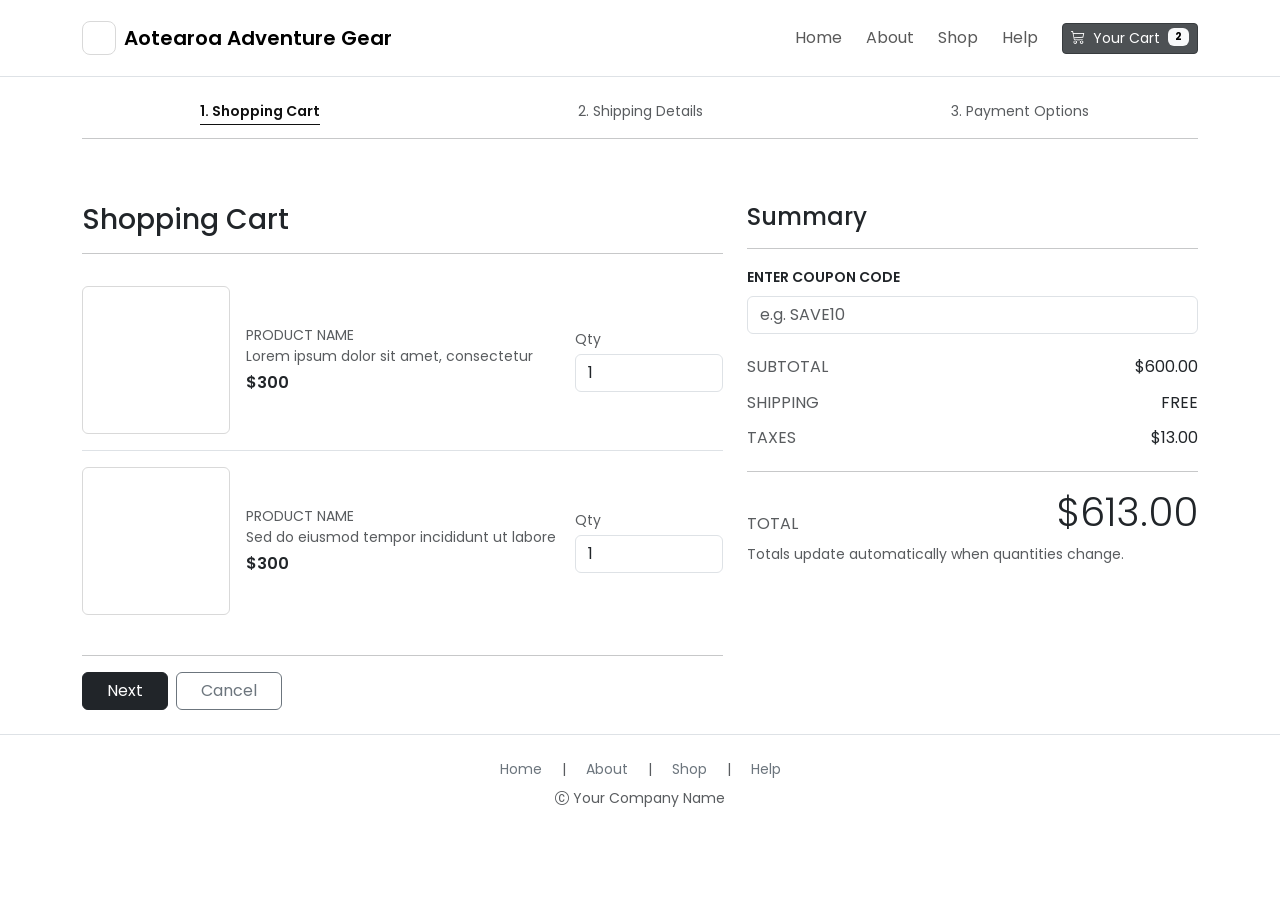
==== cart.html @ e8401b63 "Initial commit" ====
<!doctype html>
<html lang="en">
<head>
  <meta charset="utf-8" />
  <meta name="viewport" content="width=device-width, initial-scale=1" />
  <title>Aotearoa Adventure Gear | Cart</title>

  <link rel="preconnect" href="https://fonts.googleapis.com">
  <link rel="preconnect" href="https://fonts.gstatic.com" crossorigin>
  <link href="https://fonts.googleapis.com/css2?family=Poppins:wght@300;400;600&display=swap" rel="stylesheet">

  <link rel="stylesheet" href="https://cdn.jsdelivr.net/npm/bootstrap-icons@1.11.3/font/bootstrap-icons.min.css">
  <link href="https://cdn.jsdelivr.net/npm/bootstrap@5.3.3/dist/css/bootstrap.min.css" rel="stylesheet">
  <link rel="stylesheet" href="css/custom-style.css" />
</head>

<body>
  <header class="border-bottom bg-white sticky-top">
    <nav class="navbar navbar-expand-lg navbar-light">
      <div class="container py-2">
        <a class="navbar-brand fw-semibold d-flex align-items-center gap-2" href="index.html">
          <span class="brand-mark d-inline-flex align-items-center justify-content-center">
            <i class="bi bi-mountain"></i>
          </span>
          <span>Aotearoa Adventure Gear</span>
        </a>

        <button class="navbar-toggler" type="button" data-bs-toggle="collapse" data-bs-target="#mainNav"
                aria-controls="mainNav" aria-expanded="false" aria-label="Toggle navigation">
          <span class="navbar-toggler-icon"></span>
        </button>

        <div class="collapse navbar-collapse" id="mainNav">
          <ul class="navbar-nav ms-lg-auto align-items-lg-center gap-lg-2">
            <li class="nav-item"><a class="nav-link" href="index.html">Home</a></li>
            <li class="nav-item"><a class="nav-link" href="index.html#about">About</a></li>
            <li class="nav-item"><a class="nav-link" href="shop.html">Shop</a></li>
            <li class="nav-item"><a class="nav-link" href="index.html#help">Help</a></li>
            <li class="nav-item ms-lg-2">
              <a class="btn btn-dark btn-sm d-inline-flex align-items-center gap-2 active" href="cart.html">
                <i class="bi bi-cart3"></i>
                Your Cart
                <span class="badge text-bg-light" id="cartCount">0</span>
              </a>
            </li>
          </ul>
        </div>

      </div>
    </nav>
  </header>

  <main>
    <!-- Step header (wireframe: Shopping Cart -> Shipping Details -> Payment Options) -->
    <section class="py-4 hero-divider">
      <div class="container">
        <div class="row text-center small text-muted">
          <div class="col-4 step-active">1. Shopping Cart</div>
          <div class="col-4">2. Shipping Details</div>
          <div class="col-4">3. Payment Options</div>
        </div>
        <hr class="mt-3">
      </div>
    </section>

    <section class="py-4">
      <div class="container">
        <div class="row g-4">
          <!-- Left: cart items -->
          <section class="col-12 col-lg-7">
            <h1 class="h3 mb-3">Shopping Cart</h1>
            <hr>

            <!-- Item 1 -->
            <article class="cart-item py-3 border-bottom" data-price="300">
              <div class="row g-3 align-items-center">
                <div class="col-4 col-md-3">
                  <div class="ratio ratio-1x1 placeholder-tile"></div>
                </div>

                <div class="col-8 col-md-6">
                  <div class="text-uppercase small text-muted">Product Name</div>
                  <div class="text-muted small mb-1">
                    Lorem ipsum dolor sit amet, consectetur
                  </div>
                  <div class="fw-semibold">$<span class="js-item-price">300</span></div>
                </div>

                <div class="col-12 col-md-3">
                  <label class="form-label small text-muted mb-1">Qty</label>
                  <input type="number" class="form-control js-qty" min="1" max="99" value="1" required>
                  <div class="invalid-feedback">Qty must be 1–99.</div>
                </div>
              </div>
            </article>

            <!-- Item 2 -->
            <article class="cart-item py-3" data-price="300">
              <div class="row g-3 align-items-center">
                <div class="col-4 col-md-3">
                  <div class="ratio ratio-1x1 placeholder-tile"></div>
                </div>

                <div class="col-8 col-md-6">
                  <div class="text-uppercase small text-muted">Product Name</div>
                  <div class="text-muted small mb-1">
                    Sed do eiusmod tempor incididunt ut labore
                  </div>
                  <div class="fw-semibold">$<span class="js-item-price">300</span></div>
                </div>

                <div class="col-12 col-md-3">
                  <label class="form-label small text-muted mb-1">Qty</label>
                  <input type="number" class="form-control js-qty" min="1" max="99" value="1" required>
                  <div class="invalid-feedback">Qty must be 1–99.</div>
                </div>
              </div>
            </article>

            <hr class="mt-4">

            <div class="d-flex gap-2">
              <a class="btn btn-dark px-4" href="shipping.html">Next</a>
              <button class="btn btn-outline-secondary px-4" type="button" id="cancelCart">Cancel</button>
            </div>
          </section>

          <!-- Right: summary -->
          <aside class="col-12 col-lg-5">
            <h2 class="h4 mb-3">Summary</h2>
            <hr>

            <form id="couponForm" class="mb-3" novalidate>
              <label for="couponCode" class="form-label small fw-semibold">ENTER COUPON CODE</label>
              <input class="form-control" id="couponCode" placeholder="e.g. SAVE10" minlength="3" maxlength="12">
              <div class="invalid-feedback">Coupon code must be 3–12 letters/numbers.</div>
              <div class="small text-success mt-2 d-none" id="couponApplied">Coupon applied.</div>
            </form>

            <div class="summary-line d-flex justify-content-between">
              <span class="text-muted">SUBTOTAL</span>
              <span>$<span id="summarySubtotal">600</span></span>
            </div>
            <div class="summary-line d-flex justify-content-between">
              <span class="text-muted">SHIPPING</span>
              <span id="summaryShippingLabel">FREE</span>
            </div>
            <div class="summary-line d-flex justify-content-between">
              <span class="text-muted">TAXES</span>
              <span>$<span id="summaryTaxes">13</span></span>
            </div>

            <hr>

            <div class="d-flex justify-content-between align-items-end">
              <div class="text-uppercase text-muted">TOTAL</div>
              <div class="display-6 fw-light">$<span id="summaryTotal">613</span></div>
            </div>

            <div class="small text-muted mt-2">
              Totals update automatically when quantities change.
            </div>
          </aside>
        </div>
      </div>
    </section>
  </main>

  <footer class="border-top bg-white py-4">
    <div class="container text-center small text-muted">
      <a class="footer-link me-3" href="index.html">Home</a> |
      <a class="footer-link mx-3" href="index.html#about">About</a> |
      <a class="footer-link mx-3" href="shop.html">Shop</a> |
      <a class="footer-link ms-3" href="index.html#help">Help</a>
      <div class="mt-2"><i class="bi bi-c-circle"></i> Your Company Name</div>
    </div>
  </footer>

  <script src="https://cdn.jsdelivr.net/npm/jquery@3.7.1/dist/jquery.min.js"></script>
  <script src="https://cdn.jsdelivr.net/npm/bootstrap@5.3.3/dist/js/bootstrap.bundle.min.js"></script>
  <script src="js/main.js"></script>
</body>
</html>
---- css/custom-style.css ----
/* custom-style.css
   Custom styles to complement Bootstrap and align with the wireframe feel.
*/

:root{
  --brand-dark: #2f2f2f;
  --soft-gray: #f3f3f3;
  --tile-border: #d9d9d9;
}

html, body{
  font-family: "Poppins", system-ui, -apple-system, Segoe UI, Roboto, Arial, sans-serif;
}

.brand-mark{
  width: 34px;
  height: 34px;
  border: 1px solid var(--tile-border);
  border-radius: 8px;
  color: var(--brand-dark);
}

.section-title{
  letter-spacing: 0.12em;
  font-weight: 300;
  text-transform: none;
}

.section-rule{
  width: 140px;
  opacity: .35;
}

.hero-divider{
  background: #fff;
}

.placeholder-tile{
  background: #fff;
  border: 1px solid var(--tile-border);
  border-radius: 6px;
}

.product-card,
.list-product{
  border: 1px solid var(--tile-border);
  border-radius: 10px;
  background: #fff;
}

.list-thumb{
  width: 84px;
  max-width: 84px;
  flex: 0 0 auto;
}

.footer-link{
  color: #6c757d;
  text-decoration: none;
}
.footer-link:hover{
  color: #111;
  text-decoration: underline;
}

.rating i{
  margin-right: 1px;
}

.avatar-circle{
  width: 44px;
  height: 44px;
  border-radius: 999px;
  border: 1px solid var(--tile-border);
  display: inline-flex;
  align-items: center;
  justify-content: center;
  color: #666;
}

/* Step indicator emphasis (cart/shipping/payment) */
.step-active{
  color: #111;
  font-weight: 600;
  text-decoration: underline;
  text-underline-offset: 8px;
}

.summary-line{
  padding: .35rem 0;
}

/* Fancy floating anchor button */
.floating-anchor{
  position: fixed;
  right: 18px;
  bottom: 18px;
  border-radius: 999px;
  width: 48px;
  height: 48px;
  display: inline-flex;
  align-items: center;
  justify-content: center;
  box-shadow: 0 10px 30px rgba(0,0,0,.20);
  opacity: 0;
  pointer-events: none;
  transform: translateY(8px);
  transition: all .2s ease;
  z-index: 999;
}
.floating-anchor.is-visible{
  opacity: 1;
  pointer-events: auto;
  transform: translateY(0);
}
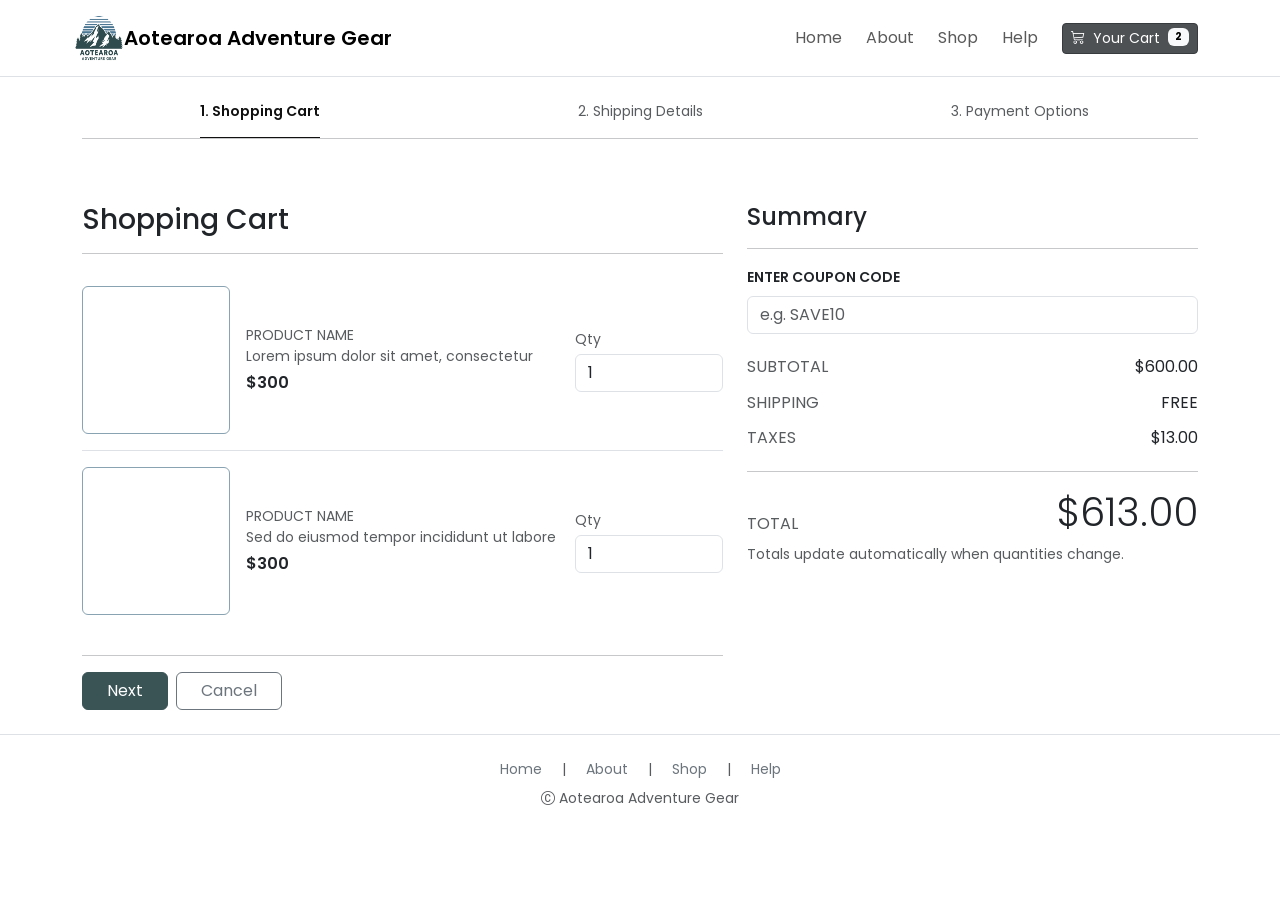
==== commit 7959d62f: "Update index, shop, product and cart" ====
--- a/cart.html
+++ b/cart.html
@@ -20,7 +20,7 @@
       <div class="container py-2">
         <a class="navbar-brand fw-semibold d-flex align-items-center gap-2" href="index.html">
           <span class="brand-mark d-inline-flex align-items-center justify-content-center">
-            <i class="bi bi-mountain"></i>
+            <img src="images/logo.png" alt="Aotearoa Adventure Gear" style="width:100px;height:60px;"/>
           </span>
           <span>Aotearoa Adventure Gear</span>
         </a>
@@ -172,7 +172,7 @@
       <a class="footer-link mx-3" href="index.html#about">About</a> |
       <a class="footer-link mx-3" href="shop.html">Shop</a> |
       <a class="footer-link ms-3" href="index.html#help">Help</a>
-      <div class="mt-2"><i class="bi bi-c-circle"></i> Your Company Name</div>
+      <div class="mt-2"><i class="bi bi-c-circle"></i> Aotearoa Adventure Gear</div>
     </div>
   </footer>
 
--- a/css/custom-style.css
+++ b/css/custom-style.css
@@ -3,13 +3,23 @@
 */
 
 :root{
-  --brand-dark: #2f2f2f;
-  --soft-gray: #f3f3f3;
-  --tile-border: #d9d9d9;
+  --brand-dark: #3A5456ff;
+  --soft-gray: #687D80ff;
+  --tile-border:#89A3B2ff;
 }
 
 html, body{
   font-family: "Poppins", system-ui, -apple-system, Segoe UI, Roboto, Arial, sans-serif;
+}
+
+.btn-dark{
+    background-color: #3A5456ff; /* New background */
+    border-color: #3A5456ff;     /* Match border */
+}
+
+.btn:hover {
+    background-color: #3A5456ff; /* Hover effect */
+    border-color: #3A5456ff;
 }
 
 .brand-mark{
@@ -31,6 +41,7 @@
   opacity: .35;
 }
 
+ 
 .hero-divider{
   background: #fff;
 }
@@ -43,7 +54,7 @@
 
 .product-card,
 .list-product{
-  border: 1px solid var(--tile-border);
+  border: 0px solid var(--tile-border);
   border-radius: 10px;
   background: #fff;
 }
@@ -83,7 +94,7 @@
   color: #111;
   font-weight: 600;
   text-decoration: underline;
-  text-underline-offset: 8px;
+  text-underline-offset:21px;
 }
 
 .summary-line{
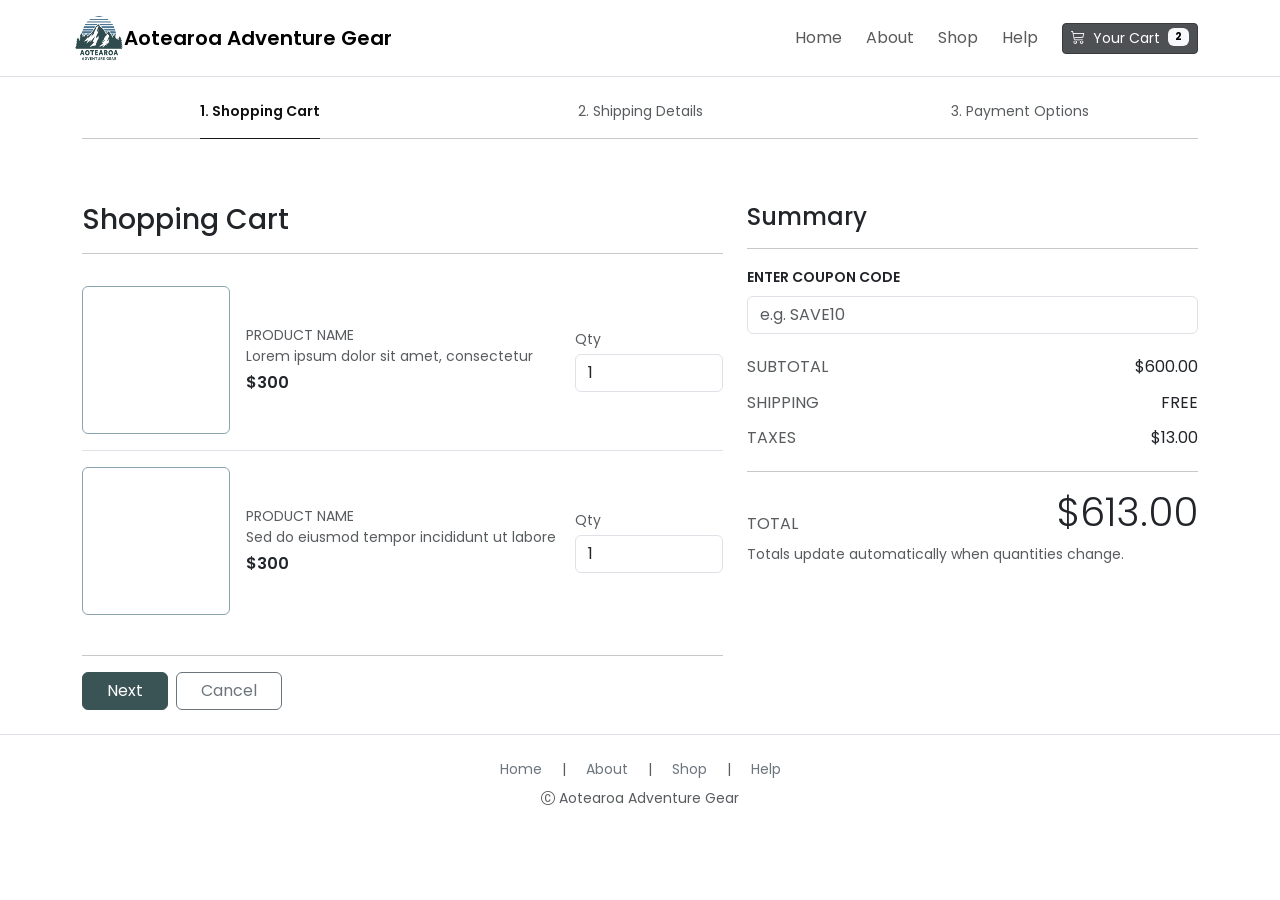
==== commit 5e37c7a1: "Change payment validation" ====
--- a/cart.html
+++ b/cart.html
@@ -139,7 +139,7 @@
 
             <div class="summary-line d-flex justify-content-between">
               <span class="text-muted">SUBTOTAL</span>
-              <span>$<span id="summarySubtotal">600</span></span>
+              <span>$<span id="summarySubtotal">00</span></span>
             </div>
             <div class="summary-line d-flex justify-content-between">
               <span class="text-muted">SHIPPING</span>
@@ -147,14 +147,14 @@
             </div>
             <div class="summary-line d-flex justify-content-between">
               <span class="text-muted">TAXES</span>
-              <span>$<span id="summaryTaxes">13</span></span>
+              <span>$<span id="summaryTaxes">0</span></span>
             </div>
 
             <hr>
 
             <div class="d-flex justify-content-between align-items-end">
               <div class="text-uppercase text-muted">TOTAL</div>
-              <div class="display-6 fw-light">$<span id="summaryTotal">613</span></div>
+              <div class="display-6 fw-light">$<span id="summaryTotal">0</span></div>
             </div>
 
             <div class="small text-muted mt-2">
--- a/css/custom-style.css
+++ b/css/custom-style.css
@@ -17,9 +17,9 @@
     border-color: #3A5456ff;     /* Match border */
 }
 
-.btn:hover {
-    background-color: #3A5456ff; /* Hover effect */
-    border-color: #3A5456ff;
+.btn-dark:hover{
+  background-color: var(--brand-dark);
+  border-color: var(--brand-dark);
 }
 
 .brand-mark{
@@ -94,11 +94,56 @@
   color: #111;
   font-weight: 600;
   text-decoration: underline;
-  text-underline-offset:21px;
+  text-underline-offset:22px;
 }
 
 .summary-line{
   padding: .35rem 0;
+}
+
+.ship-card {
+  border: 1px solid #bdbdbd;  
+  border-radius: 4px;    /* wireframe border */
+  padding: 18px 20px;
+  align-items: flex-start;        /* keep text at top like the wireframe */
+  background: #fff;
+  cursor: pointer;
+  user-select: none;
+}
+
+/* radio "circle" */
+.ship-radio {
+  width: 16px;
+  height: 16px;
+  margin-top: 2px;
+  border-radius: 50%;
+  border: 2px solid #8f8f8f;
+  position: relative;
+  flex: 0 0 auto;
+}
+.btn-check:checked + .ship-card .ship-radio::after {
+  content: "";
+  position: absolute;
+  inset: 3px;
+  border-radius: 50%;
+  background: #6f6f6f;
+}
+
+.ship-title {
+  font-size: 14px;
+  color: #7a7a7a;                /* light grey title */
+  font-weight: 500;
+}
+
+.ship-sub {
+  margin-top: 4px;
+  font-size: 11px;
+  color: #a0a0a0;                /* lighter subtitle */
+}
+
+/* optional: subtle selected background like typical UI */
+.btn-check:checked + .ship-card {
+  background: #f3f3f3;
 }
 
 /* Fancy floating anchor button */
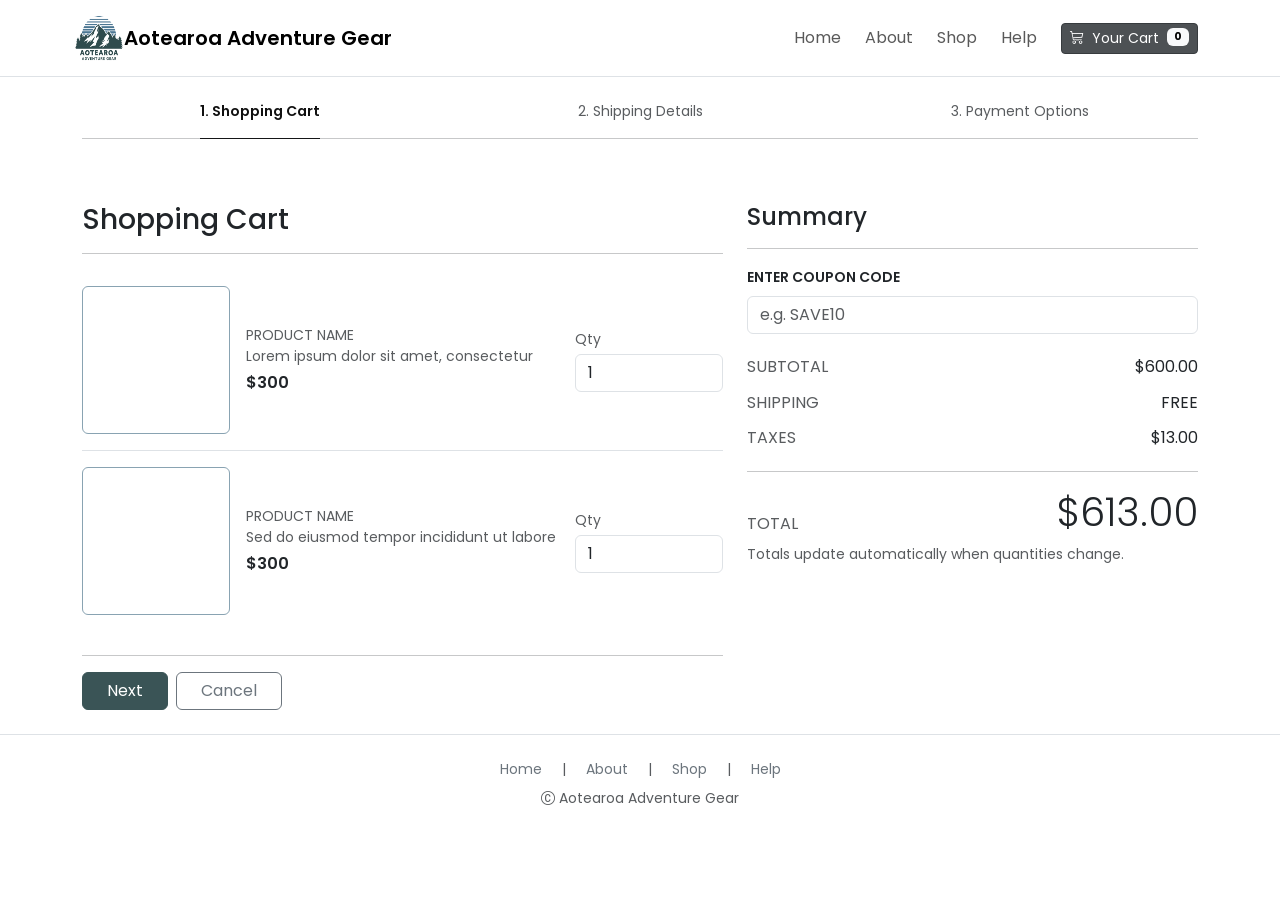
==== commit d03f48a8: "add footer,header,includes.js" ====
--- a/cart.html
+++ b/cart.html
@@ -15,40 +15,7 @@
 </head>
 
 <body>
-  <header class="border-bottom bg-white sticky-top">
-    <nav class="navbar navbar-expand-lg navbar-light">
-      <div class="container py-2">
-        <a class="navbar-brand fw-semibold d-flex align-items-center gap-2" href="index.html">
-          <span class="brand-mark d-inline-flex align-items-center justify-content-center">
-            <img src="images/logo.png" alt="Aotearoa Adventure Gear" style="width:100px;height:60px;"/>
-          </span>
-          <span>Aotearoa Adventure Gear</span>
-        </a>
-
-        <button class="navbar-toggler" type="button" data-bs-toggle="collapse" data-bs-target="#mainNav"
-                aria-controls="mainNav" aria-expanded="false" aria-label="Toggle navigation">
-          <span class="navbar-toggler-icon"></span>
-        </button>
-
-        <div class="collapse navbar-collapse" id="mainNav">
-          <ul class="navbar-nav ms-lg-auto align-items-lg-center gap-lg-2">
-            <li class="nav-item"><a class="nav-link" href="index.html">Home</a></li>
-            <li class="nav-item"><a class="nav-link" href="index.html#about">About</a></li>
-            <li class="nav-item"><a class="nav-link" href="shop.html">Shop</a></li>
-            <li class="nav-item"><a class="nav-link" href="index.html#help">Help</a></li>
-            <li class="nav-item ms-lg-2">
-              <a class="btn btn-dark btn-sm d-inline-flex align-items-center gap-2 active" href="cart.html">
-                <i class="bi bi-cart3"></i>
-                Your Cart
-                <span class="badge text-bg-light" id="cartCount">0</span>
-              </a>
-            </li>
-          </ul>
-        </div>
-
-      </div>
-    </nav>
-  </header>
+ <div id="siteHeader"></div>
 
   <main>
     <!-- Step header (wireframe: Shopping Cart -> Shipping Details -> Payment Options) -->
@@ -132,7 +99,7 @@
 
             <form id="couponForm" class="mb-3" novalidate>
               <label for="couponCode" class="form-label small fw-semibold">ENTER COUPON CODE</label>
-              <input class="form-control" id="couponCode" placeholder="e.g. SAVE10" minlength="3" maxlength="12">
+              <input class="form-control" id="couponCode" name="couponCode" placeholder="e.g. SAVE10" minlength="3" maxlength="12">
               <div class="invalid-feedback">Coupon code must be 3–12 letters/numbers.</div>
               <div class="small text-success mt-2 d-none" id="couponApplied">Coupon applied.</div>
             </form>
@@ -166,18 +133,11 @@
     </section>
   </main>
 
-  <footer class="border-top bg-white py-4">
-    <div class="container text-center small text-muted">
-      <a class="footer-link me-3" href="index.html">Home</a> |
-      <a class="footer-link mx-3" href="index.html#about">About</a> |
-      <a class="footer-link mx-3" href="shop.html">Shop</a> |
-      <a class="footer-link ms-3" href="index.html#help">Help</a>
-      <div class="mt-2"><i class="bi bi-c-circle"></i> Aotearoa Adventure Gear</div>
-    </div>
-  </footer>
+ <div id="siteFooter"></div>
 
   <script src="https://cdn.jsdelivr.net/npm/jquery@3.7.1/dist/jquery.min.js"></script>
   <script src="https://cdn.jsdelivr.net/npm/bootstrap@5.3.3/dist/js/bootstrap.bundle.min.js"></script>
+  <script src="js/includes.js"></script>
   <script src="js/main.js"></script>
 </body>
 </html>
